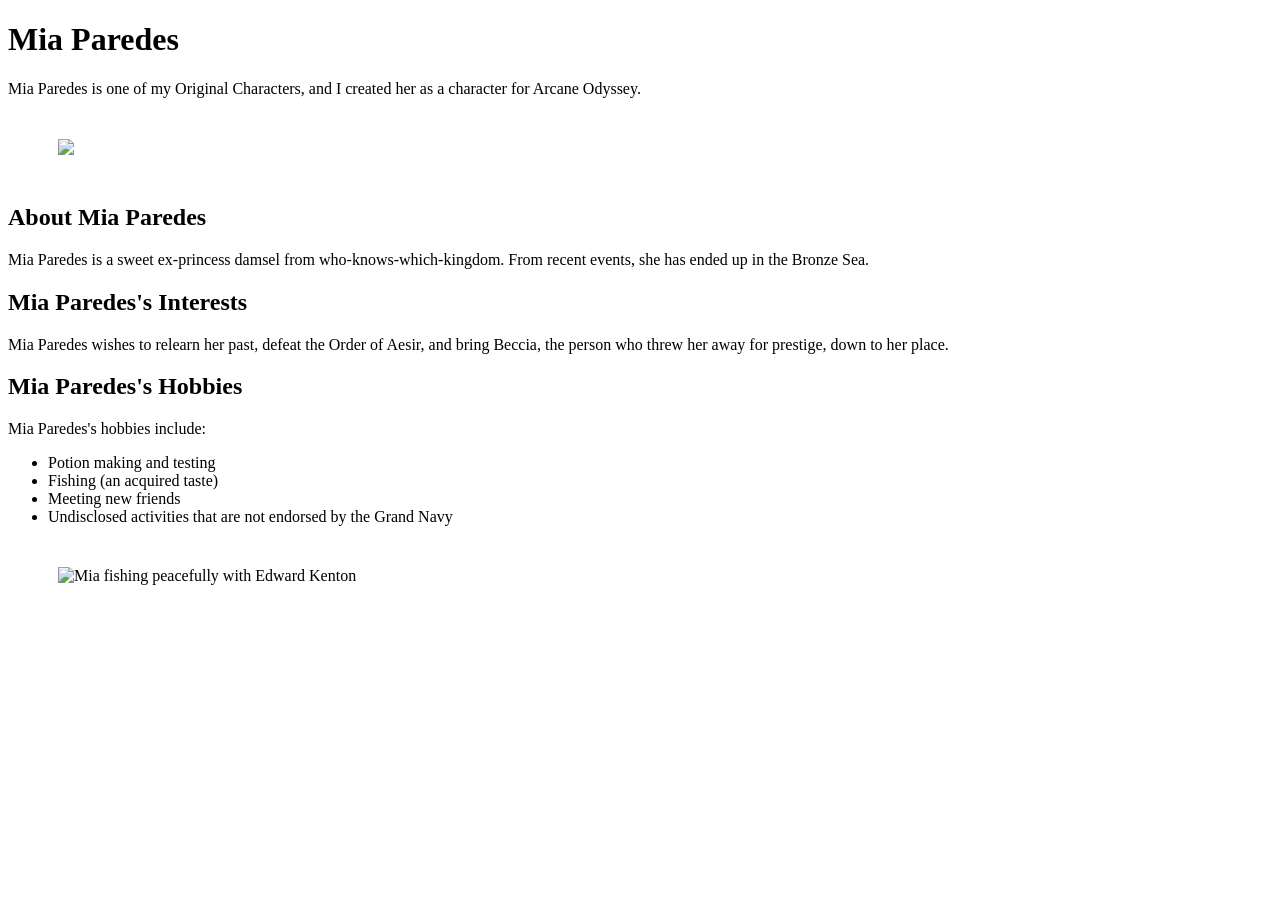
==== HTML/index.html @ 089b1938 "Added HTML folder" ====
<!DOCTYPE html>
<html lang="en">

<head>
    <meta charset="UTF-8">
    <title>About Mia Paredes</title>
    <link rel="stylesheet" href="styles.css">
</head>
<body>
    <header id="header">
        <h1>Mia Paredes</h1>
        <p class="subheadings">Mia Paredes is one of my Original Characters, and I created her as a character for Arcane Odyssey.</p>
        <a><img style="padding: 25px 50px;" src="https://github.com/Littleanvil/about-mia-paredes/blob/main/filescreen.png?raw=true"></a>
    </header>
    <main>
        <section>
            <h2>About Mia Paredes</h2>
            <p>Mia Paredes is a sweet ex-princess damsel from who-knows-which-kingdom. From recent events, she has ended up in the Bronze Sea.</p>
        </section>
        <section>
            <h2>Mia Paredes's Interests</h2>
            <p>Mia Paredes wishes to relearn her past, defeat the Order of Aesir, and bring Beccia, the person who threw her away for prestige, down to her place.</p>
        </section>
        <section>
            <h2>Mia Paredes's Hobbies</h2>
            <p>Mia Paredes's hobbies include:</p>
            <ul>
                <li>Potion making and testing</li>
                <li>Fishing (an acquired taste)</li>
                <li>Meeting new friends</li>
                <li>Undisclosed activities that are not endorsed by the Grand Navy</li>
            </ul>
            <a><img style="padding: 25px 50px;" src="https://github.com/Littleanvil/about-mia-paredes/blob/main/fishing.png?raw=true" alt="Mia fishing peacefully with Edward Kenton"></a>
        </section>
    </main>
</body>
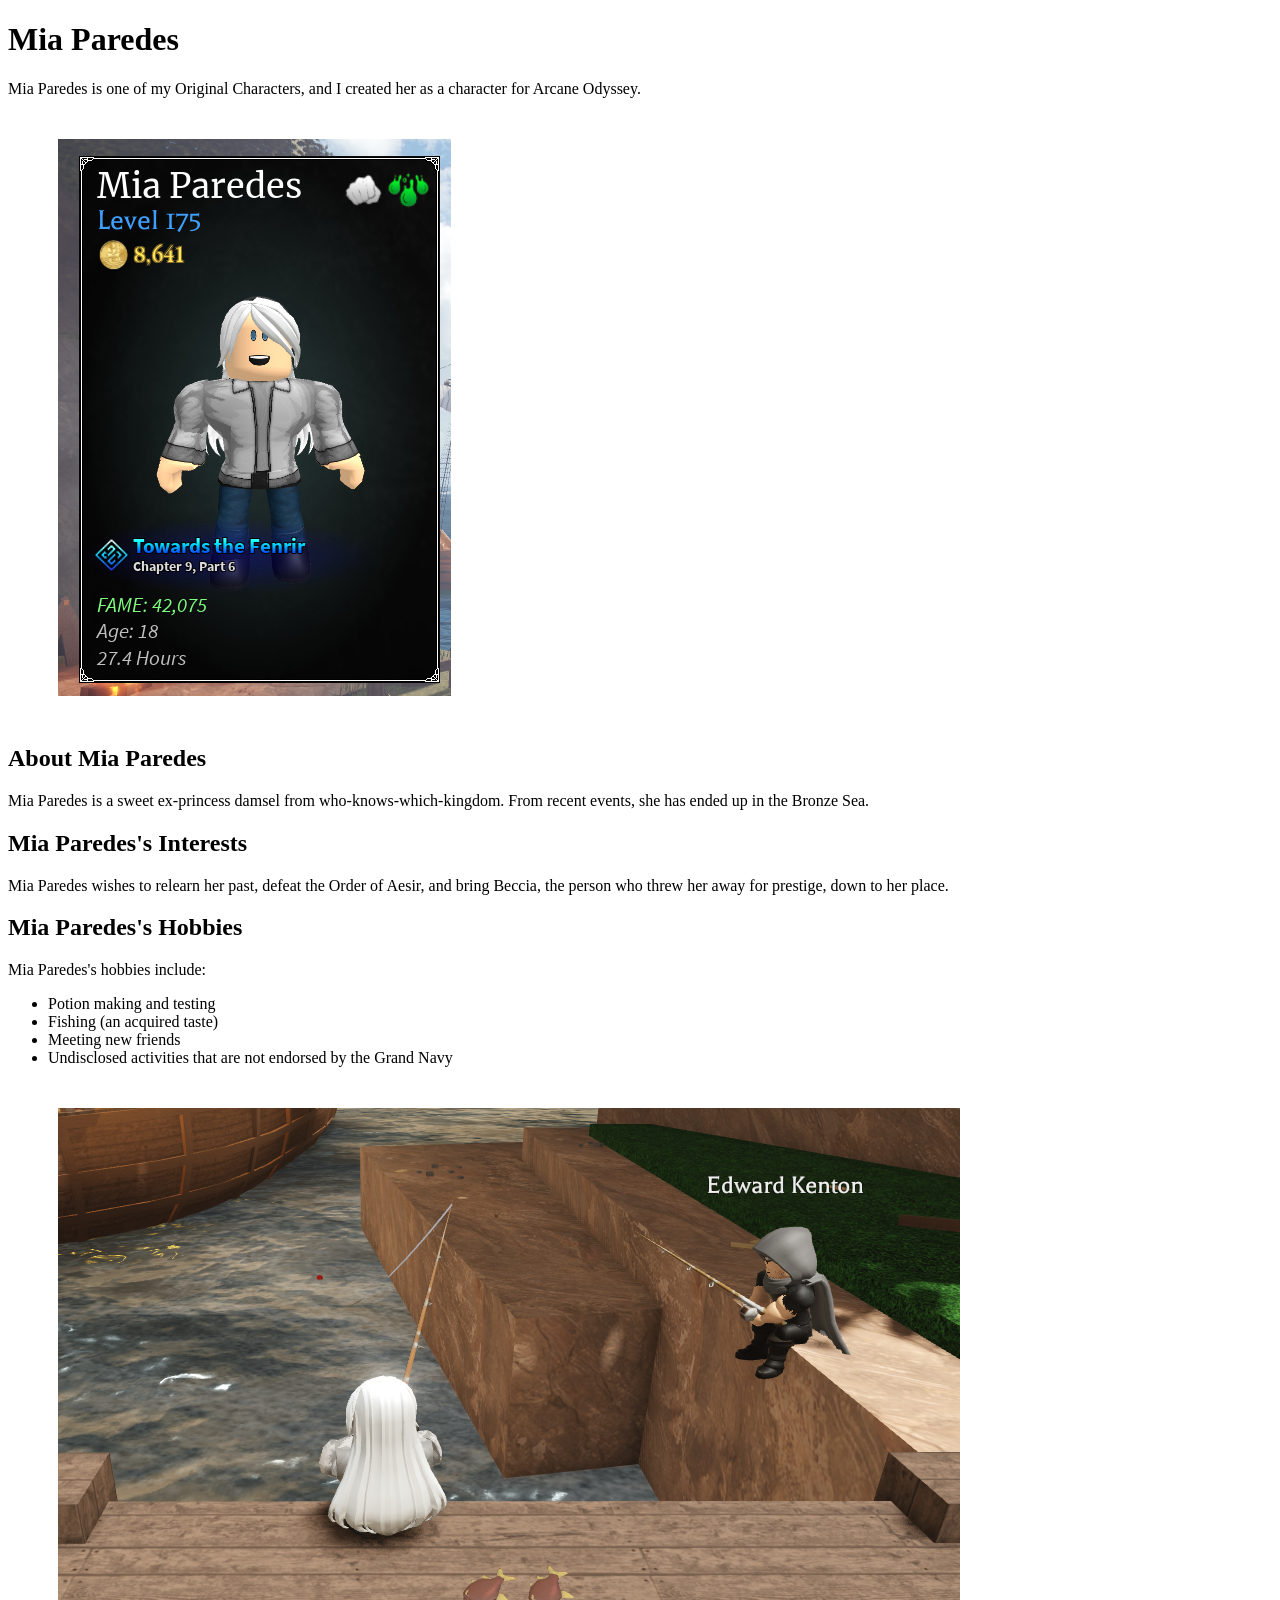
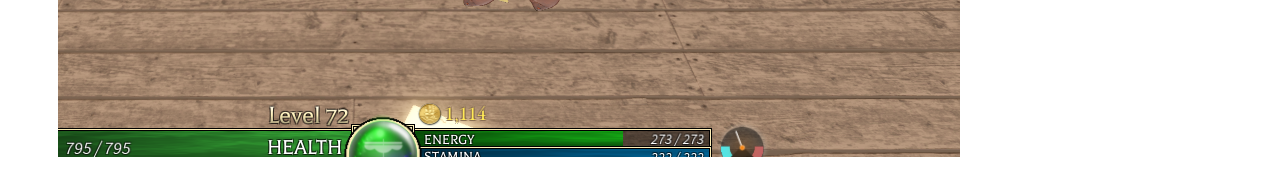
==== commit 6f6e9d97: "Fixed images" ====
--- a/HTML/index.html
+++ b/HTML/index.html
@@ -10,7 +10,7 @@
     <header id="header">
         <h1>Mia Paredes</h1>
         <p class="subheadings">Mia Paredes is one of my Original Characters, and I created her as a character for Arcane Odyssey.</p>
-        <a><img style="padding: 25px 50px;" src="https://github.com/Littleanvil/about-mia-paredes/blob/main/filescreen.png?raw=true"></a>
+        <a><img style="padding: 25px 50px;" src="../images/filescreen.png" alt="Mia Paredes as seen on the file select screen."></a>
     </header>
     <main>
         <section>
@@ -30,7 +30,7 @@
                 <li>Meeting new friends</li>
                 <li>Undisclosed activities that are not endorsed by the Grand Navy</li>
             </ul>
-            <a><img style="padding: 25px 50px;" src="https://github.com/Littleanvil/about-mia-paredes/blob/main/fishing.png?raw=true" alt="Mia fishing peacefully with Edward Kenton"></a>
+            <a><img style="padding: 25px 50px;" src="../images/fishing.png" alt="Mia fishing peacefully with Edward Kenton"></a>
         </section>
     </main>
 </body>
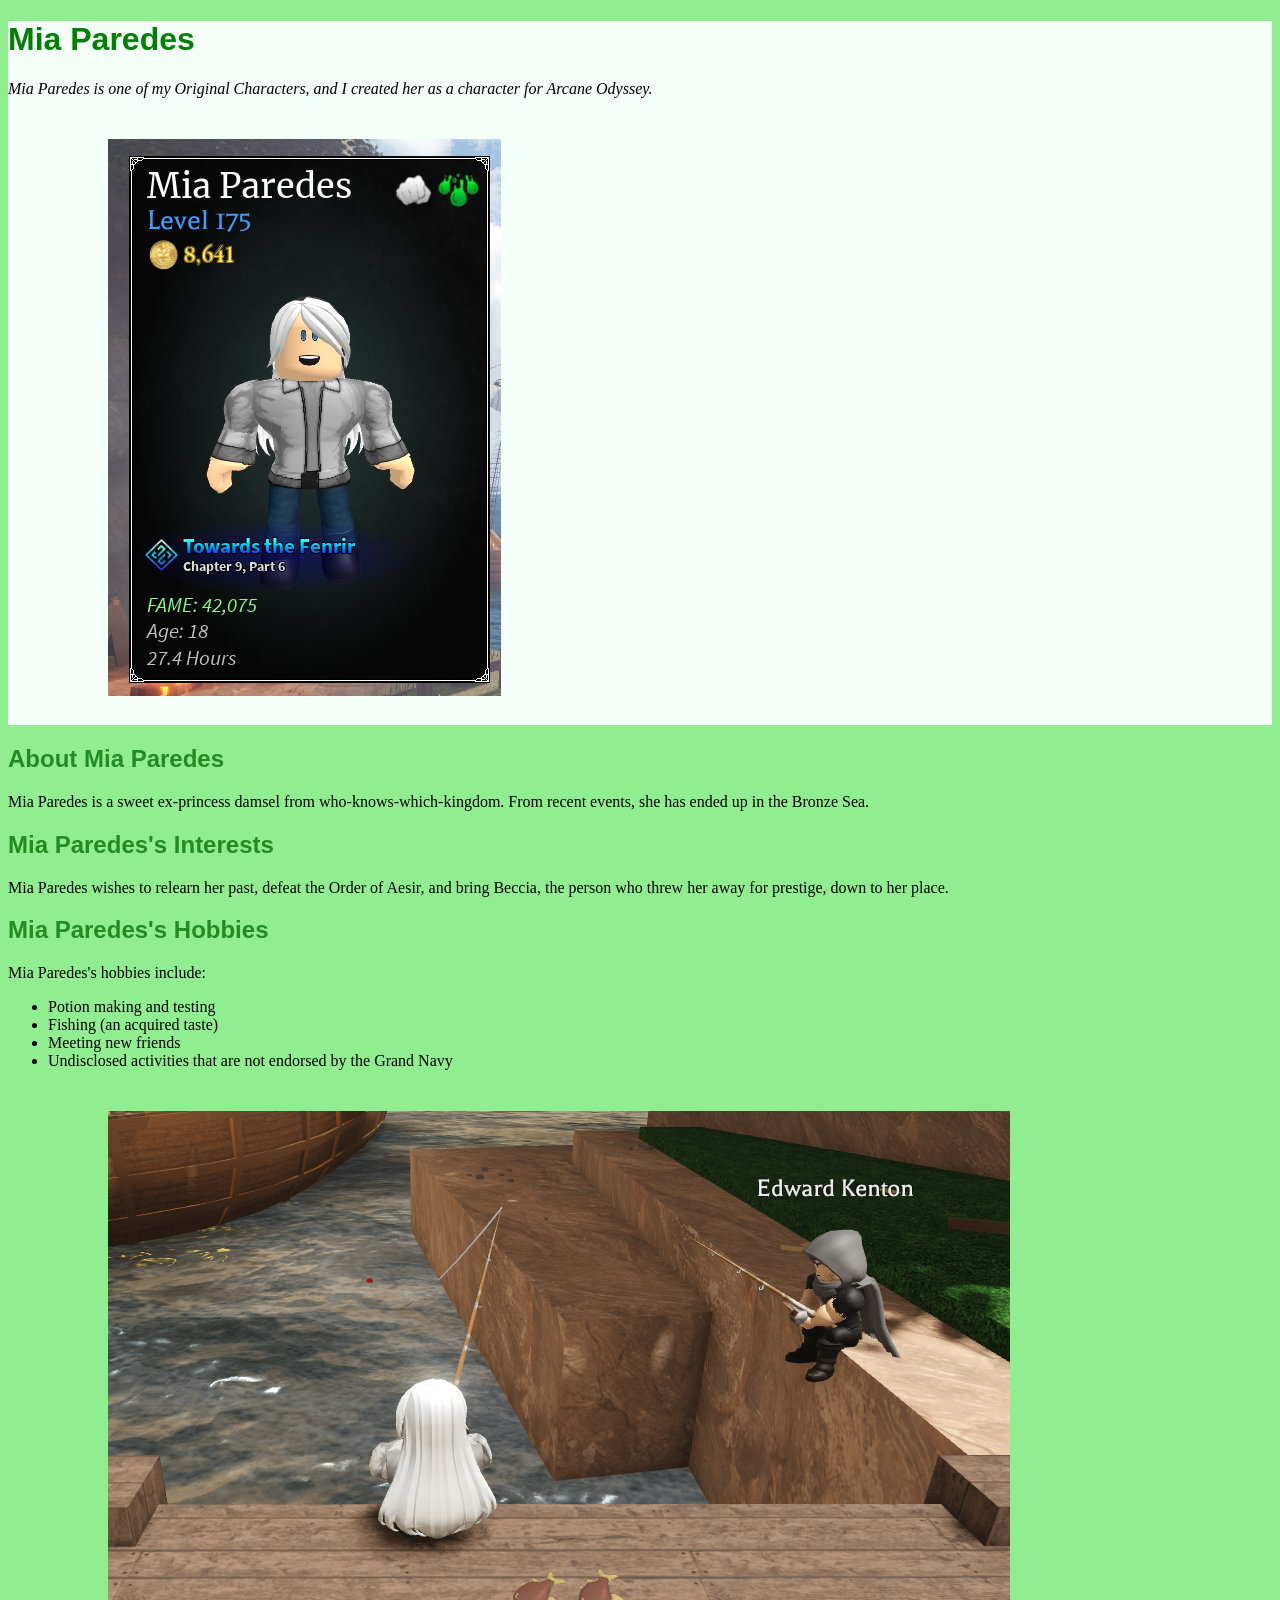
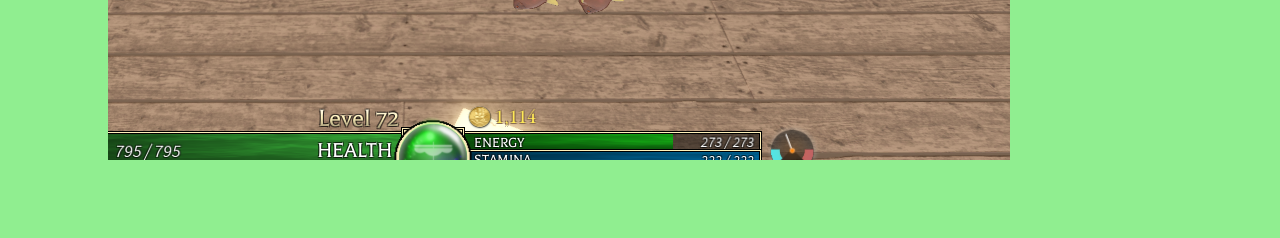
==== commit d0106f4a: "fixed stylesheet location" ====
--- a/HTML/index.html
+++ b/HTML/index.html
@@ -4,7 +4,7 @@
 <head>
     <meta charset="UTF-8">
     <title>About Mia Paredes</title>
-    <link rel="stylesheet" href="styles.css">
+    <link rel="stylesheet" href="../CSS/styles.css">
 </head>
 <body>
     <header id="header">
--- a/CSS/styles.css
+++ b/CSS/styles.css
@@ -0,0 +1,23 @@
+/* comments are like this */
+h1 {
+color:green;
+    font-family: Arial, Helvetica, sans-serif;
+}
+h2 {
+    color: forestgreen;
+    font-family: Arial, Helvetica, sans-serif;
+}
+body {
+    background-color: lightgreen;
+}
+a {
+    padding: 50px;
+}
+/* class selector format*/
+.subheadings {
+    font-style: italic;
+}
+/* id selector format*/
+#header{
+    background-color: mintcream;
+}
